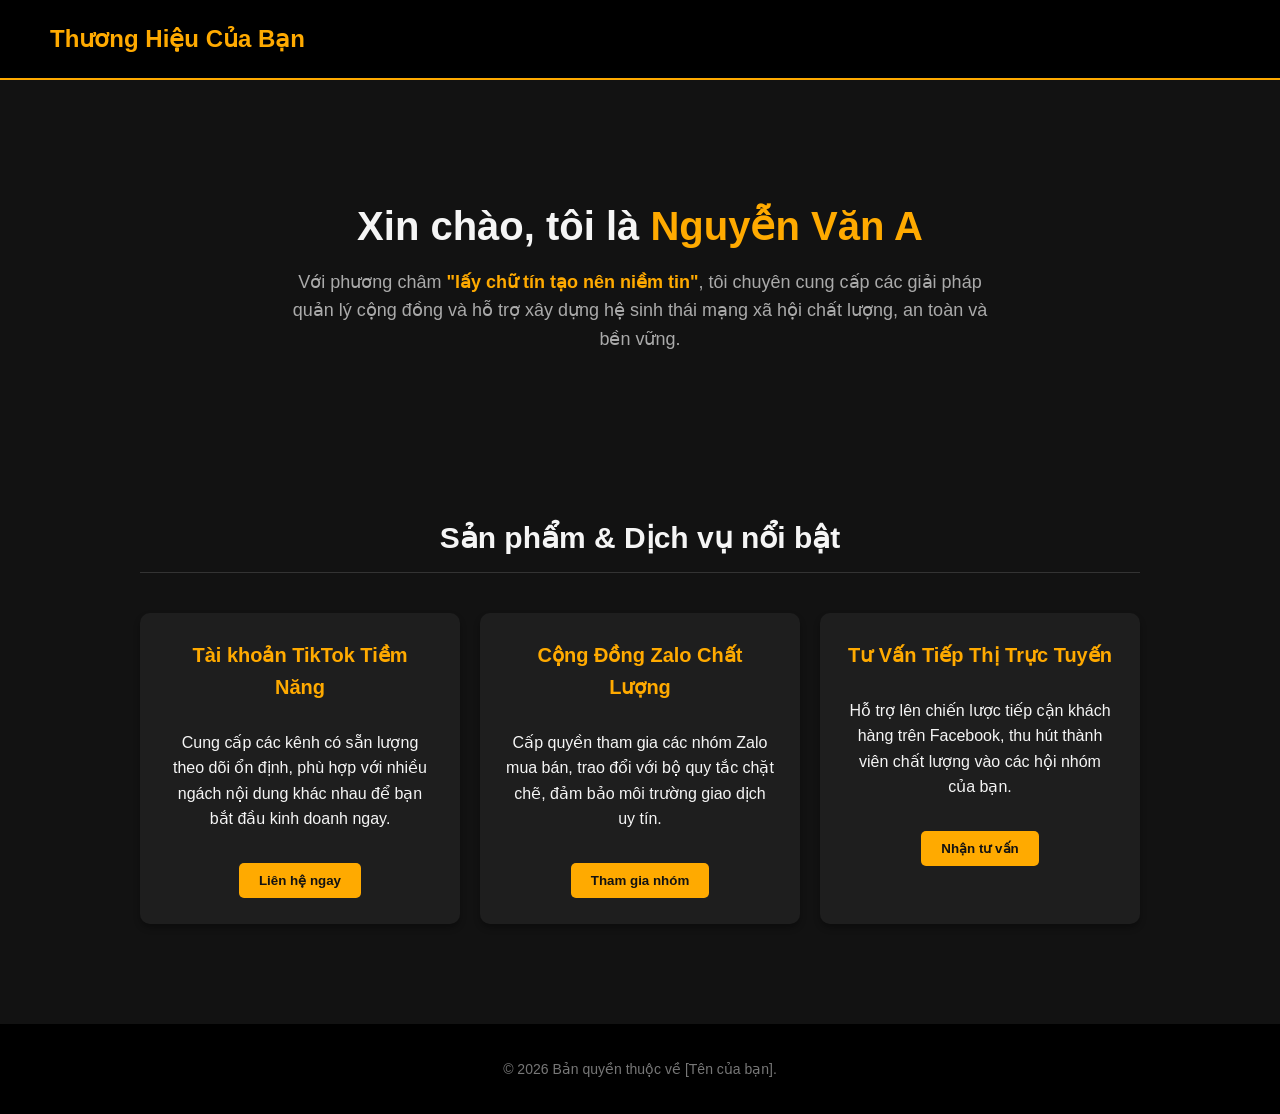
==== index.html @ 7ca99039 "Update and rename README.md to index.html" ====
<!DOCTYPE html>
<html lang="vi">
<head>
    <meta charset="UTF-8">
    <meta name="viewport" content="width=device-width, initial-scale=1.0">
    <title>Trang Cá Nhân Của Tôi</title>
    <style>
        /* CSS Variables - Nơi bạn có thể đổi màu sắc */
        :root {
            --bg-color: #121212; /* Màu nền Đen tối giản */
            --text-color: #f5f5f5; /* Màu chữ Trắng ngà */
            --accent-color: #ffaa00; /* Màu Vàng Gold làm điểm nhấn */
            --card-bg: #1e1e1e; /* Màu nền của các ô sản phẩm */
        }

        body {
            font-family: 'Segoe UI', Tahoma, Geneva, Verdana, sans-serif;
            background-color: var(--bg-color);
            color: var(--text-color);
            margin: 0;
            padding: 0;
            line-height: 1.6;
        }

        /* Header & Thanh điều hướng */
        header {
            background-color: #000;
            padding: 20px 50px;
            display: flex;
            justify-content: space-between;
            align-items: center;
            border-bottom: 2px solid var(--accent-color);
        }

        header h1 {
            margin: 0;
            font-size: 24px;
            color: var(--accent-color);
        }

        /* Phần Giới thiệu (Hero Section) */
        .hero {
            text-align: center;
            padding: 80px 20px;
        }

        .hero h2 {
            font-size: 40px;
            margin-bottom: 10px;
        }

        .hero p {
            font-size: 18px;
            color: #aaa;
            max-width: 700px;
            margin: 0 auto;
        }

        /* Hiệu ứng nổi bật chữ */
        .highlight {
            color: var(--accent-color);
            font-weight: bold;
        }

        /* Danh mục Sản phẩm / Dịch vụ */
        .products {
            padding: 50px 20px;
            max-width: 1000px;
            margin: 0 auto;
        }

        .products h3 {
            text-align: center;
            font-size: 30px;
            margin-bottom: 40px;
            border-bottom: 1px solid #333;
            padding-bottom: 10px;
        }

        /* Lưới hiển thị sản phẩm */
        .product-grid {
            display: grid;
            grid-template-columns: repeat(auto-fit, minmax(300px, 1fr));
            gap: 20px;
        }

        .product-card {
            background-color: var(--card-bg);
            padding: 25px;
            border-radius: 10px;
            text-align: center;
            transition: transform 0.3s ease, border 0.3s ease;
            border: 1px solid transparent;
            box-shadow: 0 4px 6px rgba(0,0,0,0.3);
        }

        /* Hiệu ứng khi di chuột vào sản phẩm */
        .product-card:hover {
            transform: translateY(-8px);
            border: 1px solid var(--accent-color);
        }

        .product-card h4 {
            color: var(--accent-color);
            margin-top: 0;
            font-size: 20px;
        }

        .product-card button {
            background-color: var(--accent-color);
            color: #121212;
            border: none;
            padding: 10px 20px;
            cursor: pointer;
            font-weight: bold;
            border-radius: 5px;
            margin-top: 15px;
            transition: background-color 0.3s ease;
        }

        .product-card button:hover {
            background-color: #e69900;
        }

        /* Chân trang */
        footer {
            text-align: center;
            padding: 20px;
            background-color: #000;
            margin-top: 50px;
            font-size: 14px;
            color: #777;
        }
    </style>
</head>
<body>

    <header>
        <h1>Thương Hiệu Của Bạn</h1>
    </header>

    <section class="hero">
        <h2>Xin chào, tôi là <span class="highlight">Nguyễn Văn A</span></h2>
        
        <p>Với phương châm <span class="highlight">"lấy chữ tín tạo nên niềm tin"</span>, tôi chuyên cung cấp các giải pháp quản lý cộng đồng và hỗ trợ xây dựng hệ sinh thái mạng xã hội chất lượng, an toàn và bền vững.</p>
    </section>

    <section class="products">
        <h3>Sản phẩm & Dịch vụ nổi bật</h3>
        <div class="product-grid">
            
            <div class="product-card">
                <h4>Tài khoản TikTok Tiềm Năng</h4>
                <p>Cung cấp các kênh có sẵn lượng theo dõi ổn định, phù hợp với nhiều ngách nội dung khác nhau để bạn bắt đầu kinh doanh ngay.</p>
                <button>Liên hệ ngay</button>
            </div>
            
            <div class="product-card">
                <h4>Cộng Đồng Zalo Chất Lượng</h4>
                <p>Cấp quyền tham gia các nhóm Zalo mua bán, trao đổi với bộ quy tắc chặt chẽ, đảm bảo môi trường giao dịch uy tín.</p>
                <button>Tham gia nhóm</button>
            </div>

            <div class="product-card">
                <h4>Tư Vấn Tiếp Thị Trực Tuyến</h4>
                <p>Hỗ trợ lên chiến lược tiếp cận khách hàng trên Facebook, thu hút thành viên chất lượng vào các hội nhóm của bạn.</p>
                <button>Nhận tư vấn</button>
            </div>

        </div>
    </section>

    <footer>
        <p>© 2026 Bản quyền thuộc về [Tên của bạn].</p>
    </footer>

</body>
</html>
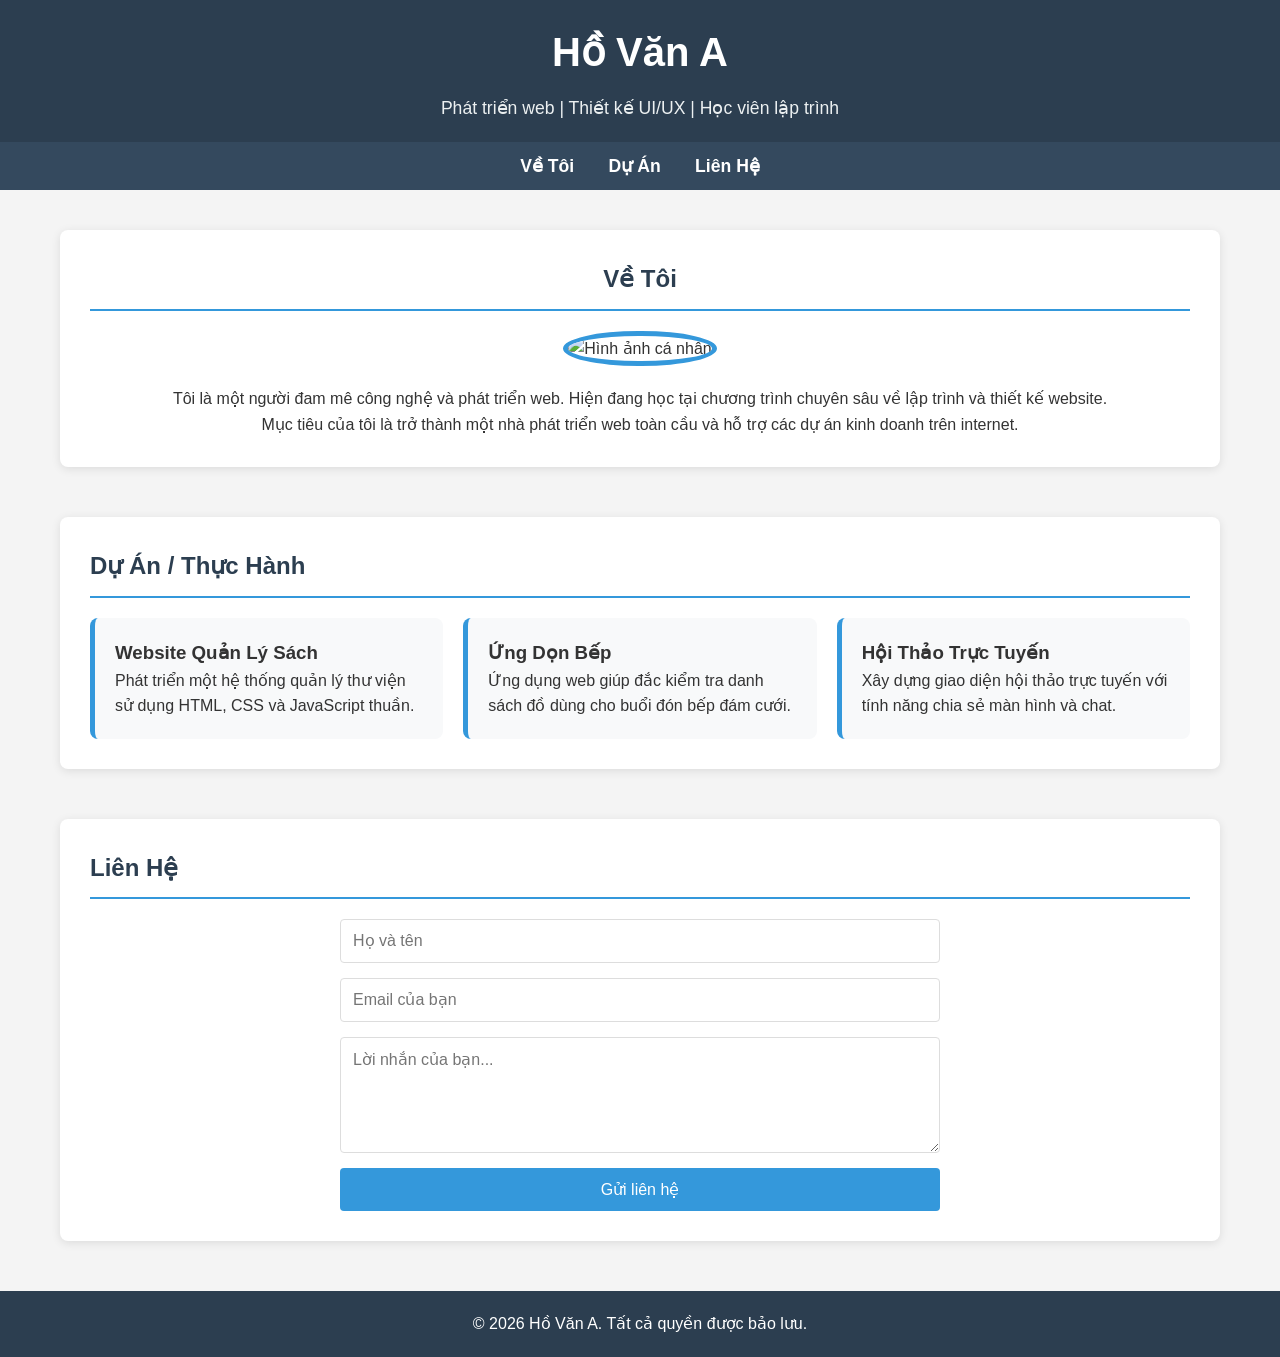
==== commit b078dff6: "Update index.html" ====
--- a/index.html
+++ b/index.html
@@ -3,175 +3,229 @@
 <head>
     <meta charset="UTF-8">
     <meta name="viewport" content="width=device-width, initial-scale=1.0">
-    <title>Trang Cá Nhân Của Tôi</title>
+    <title>Trang Cá Nhân của Tôi</title>
     <style>
-        /* CSS Variables - Nơi bạn có thể đổi màu sắc */
-        :root {
-            --bg-color: #121212; /* Màu nền Đen tối giản */
-            --text-color: #f5f5f5; /* Màu chữ Trắng ngà */
-            --accent-color: #ffaa00; /* Màu Vàng Gold làm điểm nhấn */
-            --card-bg: #1e1e1e; /* Màu nền của các ô sản phẩm */
-        }
-
-        body {
-            font-family: 'Segoe UI', Tahoma, Geneva, Verdana, sans-serif;
-            background-color: var(--bg-color);
-            color: var(--text-color);
+        /* Reset some default styles */
+        * {
             margin: 0;
             padding: 0;
+            box-sizing: border-box;
+            font-family: 'Segoe UI', Tahoma, Geneva, Verdana, sans-serif;
+        }
+
+        body {
+            background-color: #f4f4f4;
+            color: #333;
             line-height: 1.6;
         }
 
-        /* Header & Thanh điều hướng */
         header {
-            background-color: #000;
-            padding: 20px 50px;
+            background-color: #2c3e50;
+            color: white;
+            padding: 20px 0;
+            text-align: center;
+        }
+
+        header h1 {
+            font-size: 2.5em;
+            margin-bottom: 10px;
+        }
+
+        header p {
+            font-size: 1.1em;
+            color: #ecf0f1;
+        }
+
+        nav {
+            background-color: #34495e;
+            padding: 10px 0;
+            text-align: center;
+        }
+
+        nav ul {
+            list-style: none;
+            display: inline-block;
+        }
+
+        nav ul li {
+            display: inline;
+            margin: 0 15px;
+        }
+
+        nav ul li a {
+            color: white;
+            text-decoration: none;
+            font-weight: bold;
+            font-size: 1.1em;
+            transition: color 0.3s ease;
+        }
+
+        nav ul li a:hover {
+            color: #3498db;
+        }
+
+        main {
+            max-width: 1200px;
+            margin: 40px auto;
+            padding: 0 20px;
+        }
+
+        section {
+            margin-bottom: 50px;
+            background: white;
+            padding: 30px;
+            border-radius: 8px;
+            box-shadow: 0 2px 10px rgba(0,0,0,0.1);
+        }
+
+        section h2 {
+            color: #2c3e50;
+            border-bottom: 2px solid #3498db;
+            padding-bottom: 10px;
+            margin-bottom: 20px;
+        }
+
+        .about-me {
+            text-align: center;
+        }
+
+        .about-me img {
+            width: 150px;
+            height: 150px;
+            border-radius: 50%;
+            object-fit: cover;
+            margin-bottom: 20px;
+            border: 5px solid #3498db;
+        }
+
+        .projects ul {
+            list-style: none;
+            display: grid;
+            grid-template-columns: repeat(auto-fit, minmax(250px, 1fr));
+            gap: 20px;
+        }
+
+        .projects li {
+            background: #f8f9fa;
+            padding: 20px;
+            border-radius: 8px;
+            border-left: 5px solid #3498db;
+            transition: transform 0.3s ease;
+        }
+
+        .projects li:hover {
+            transform: translateY(-5px);
+        }
+
+        .contact form {
+            max-width: 600px;
+            margin: 0 auto;
             display: flex;
-            justify-content: space-between;
-            align-items: center;
-            border-bottom: 2px solid var(--accent-color);
-        }
-
-        header h1 {
-            margin: 0;
-            font-size: 24px;
-            color: var(--accent-color);
-        }
-
-        /* Phần Giới thiệu (Hero Section) */
-        .hero {
-            text-align: center;
-            padding: 80px 20px;
-        }
-
-        .hero h2 {
-            font-size: 40px;
-            margin-bottom: 10px;
-        }
-
-        .hero p {
-            font-size: 18px;
-            color: #aaa;
-            max-width: 700px;
-            margin: 0 auto;
-        }
-
-        /* Hiệu ứng nổi bật chữ */
-        .highlight {
-            color: var(--accent-color);
-            font-weight: bold;
-        }
-
-        /* Danh mục Sản phẩm / Dịch vụ */
-        .products {
-            padding: 50px 20px;
-            max-width: 1000px;
-            margin: 0 auto;
-        }
-
-        .products h3 {
-            text-align: center;
-            font-size: 30px;
-            margin-bottom: 40px;
-            border-bottom: 1px solid #333;
-            padding-bottom: 10px;
-        }
-
-        /* Lưới hiển thị sản phẩm */
-        .product-grid {
-            display: grid;
-            grid-template-columns: repeat(auto-fit, minmax(300px, 1fr));
-            gap: 20px;
-        }
-
-        .product-card {
-            background-color: var(--card-bg);
-            padding: 25px;
-            border-radius: 10px;
-            text-align: center;
-            transition: transform 0.3s ease, border 0.3s ease;
-            border: 1px solid transparent;
-            box-shadow: 0 4px 6px rgba(0,0,0,0.3);
-        }
-
-        /* Hiệu ứng khi di chuột vào sản phẩm */
-        .product-card:hover {
-            transform: translateY(-8px);
-            border: 1px solid var(--accent-color);
-        }
-
-        .product-card h4 {
-            color: var(--accent-color);
-            margin-top: 0;
-            font-size: 20px;
-        }
-
-        .product-card button {
-            background-color: var(--accent-color);
-            color: #121212;
+            flex-direction: column;
+        }
+
+        .contact input,
+        .contact textarea {
+            width: 100%;
+            padding: 12px;
+            margin-bottom: 15px;
+            border: 1px solid #ddd;
+            border-radius: 4px;
+            font-size: 1em;
+        }
+
+        .contact button {
+            padding: 12px 20px;
+            background-color: #3498db;
+            color: white;
             border: none;
-            padding: 10px 20px;
+            border-radius: 4px;
             cursor: pointer;
-            font-weight: bold;
-            border-radius: 5px;
-            margin-top: 15px;
+            font-size: 1em;
             transition: background-color 0.3s ease;
         }
 
-        .product-card button:hover {
-            background-color: #e69900;
-        }
-
-        /* Chân trang */
+        .contact button:hover {
+            background-color: #2980b9;
+        }
+
         footer {
-            text-align: center;
-            padding: 20px;
-            background-color: #000;
+            background-color: #2c3e50;
+            color: white;
+            text-align: center;
+            padding: 20px 0;
             margin-top: 50px;
-            font-size: 14px;
-            color: #777;
+        }
+
+        @media (max-width: 768px) {
+            nav ul {
+                display: block;
+            }
+
+            nav ul li {
+                display: block;
+                margin: 10px 0;
+            }
         }
     </style>
 </head>
 <body>
 
     <header>
-        <h1>Thương Hiệu Của Bạn</h1>
+        <h1>Hồ Văn A</h1>
+        <p>Phát triển web | Thiết kế UI/UX | Học viên lập trình</p>
     </header>
 
-    <section class="hero">
-        <h2>Xin chào, tôi là <span class="highlight">Nguyễn Văn A</span></h2>
-        
-        <p>Với phương châm <span class="highlight">"lấy chữ tín tạo nên niềm tin"</span>, tôi chuyên cung cấp các giải pháp quản lý cộng đồng và hỗ trợ xây dựng hệ sinh thái mạng xã hội chất lượng, an toàn và bền vững.</p>
-    </section>
-
-    <section class="products">
-        <h3>Sản phẩm & Dịch vụ nổi bật</h3>
-        <div class="product-grid">
-            
-            <div class="product-card">
-                <h4>Tài khoản TikTok Tiềm Năng</h4>
-                <p>Cung cấp các kênh có sẵn lượng theo dõi ổn định, phù hợp với nhiều ngách nội dung khác nhau để bạn bắt đầu kinh doanh ngay.</p>
-                <button>Liên hệ ngay</button>
-            </div>
-            
-            <div class="product-card">
-                <h4>Cộng Đồng Zalo Chất Lượng</h4>
-                <p>Cấp quyền tham gia các nhóm Zalo mua bán, trao đổi với bộ quy tắc chặt chẽ, đảm bảo môi trường giao dịch uy tín.</p>
-                <button>Tham gia nhóm</button>
-            </div>
-
-            <div class="product-card">
-                <h4>Tư Vấn Tiếp Thị Trực Tuyến</h4>
-                <p>Hỗ trợ lên chiến lược tiếp cận khách hàng trên Facebook, thu hút thành viên chất lượng vào các hội nhóm của bạn.</p>
-                <button>Nhận tư vấn</button>
-            </div>
-
-        </div>
-    </section>
+    <nav>
+        <ul>
+            <li><a href="#about">Về Tôi</a></li>
+            <li><a href="#projects">Dự Án</a></li>
+            <li><a href="#contact">Liên Hệ</a></li>
+        </ul>
+    </nav>
+
+    <main>
+        <!-- Phần về tôi -->
+        <section id="about" class="about-me">
+            <h2>Về Tôi</h2>
+            <img src="https://via.placeholder.com/150" alt="Hình ảnh cá nhân">
+            <p>Tôi là một người đam mê công nghệ và phát triển web. Hiện đang học tại chương trình chuyên sâu về lập trình và thiết kế website.</p>
+            <p>Mục tiêu của tôi là trở thành một nhà phát triển web toàn cầu và hỗ trợ các dự án kinh doanh trên internet. </p>
+        </section>
+
+        <!-- Phần dự án/thực hành -->
+        <section id="projects" class="projects">
+            <h2>Dự Án / Thực Hành</h2>
+            <ul>
+                <li>
+                    <h3>Website Quản Lý Sách</h3>
+                    <p>Phát triển một hệ thống quản lý thư viện sử dụng HTML, CSS và JavaScript thuần.</p>
+                </li>
+                <li>
+                    <h3>Ứng Dọn Bếp</h3>
+                    <p>Ứng dụng web giúp đắc kiểm tra danh sách đồ dùng cho buổi đón bếp đám cưới.</p>
+                </li>
+                <li>
+                    <h3>Hội Thảo Trực Tuyến</h3>
+                    <p>Xây dựng giao diện hội thảo trực tuyến với tính năng chia sẻ màn hình và chat.</p>
+                </li>
+            </ul>
+        </section>
+
+        <!-- Phần liên hệ -->
+        <section id="contact" class="contact">
+            <h2>Liên Hệ</h2>
+            <form>
+                <input type="text" placeholder="Họ và tên" required>
+                <input type="email" placeholder="Email của bạn" required>
+                <textarea rows="5" placeholder="Lời nhắn của bạn..." required></textarea>
+                <button type="submit">Gửi liên hệ</button>
+            </form>
+        </section>
+    </main>
 
     <footer>
-        <p>© 2026 Bản quyền thuộc về [Tên của bạn].</p>
+        <p>&copy; 2026 Hồ Văn A. Tất cả quyền được bảo lưu.</p>
     </footer>
 
 </body>
